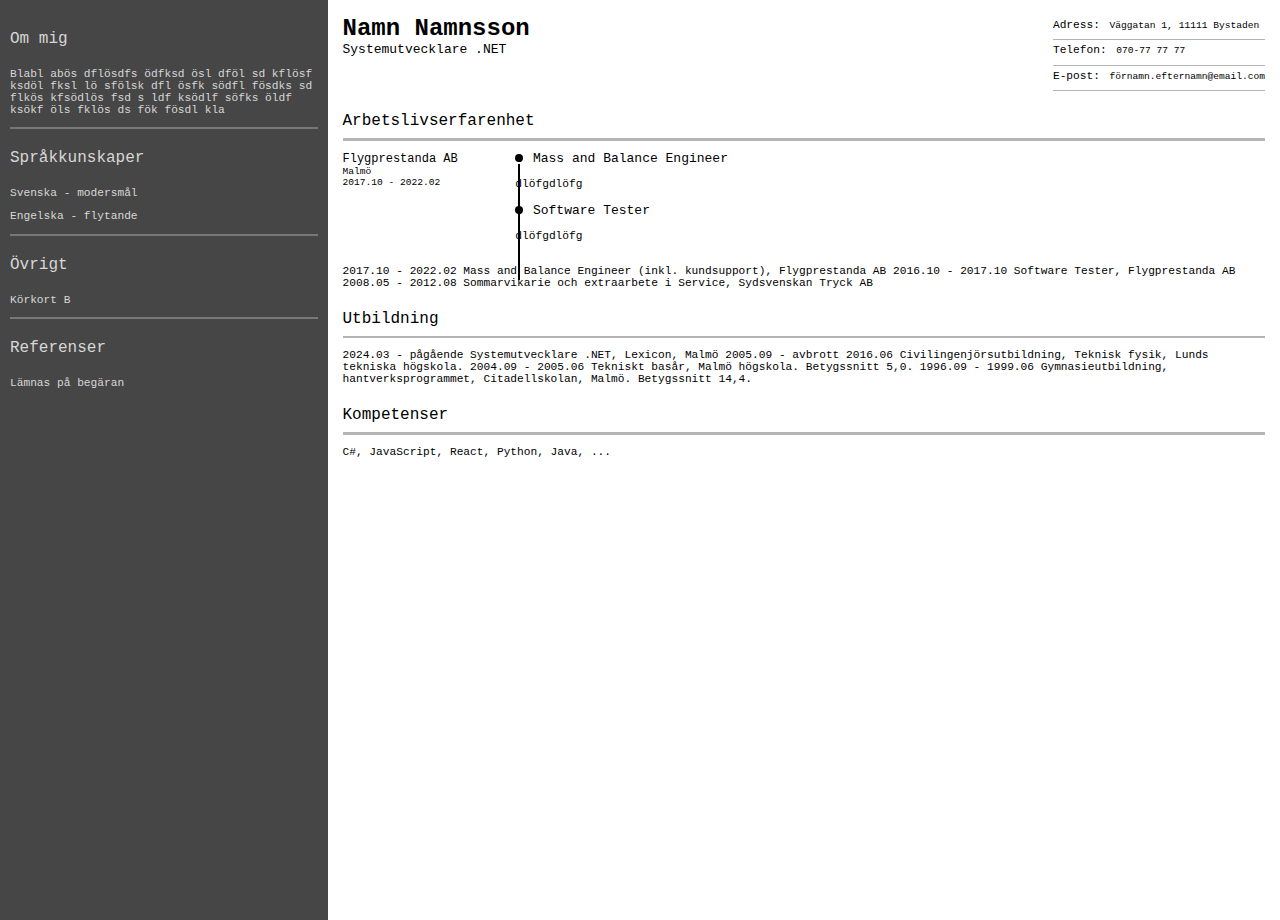
==== source/index.html @ 94caf101 "Initial commit" ====
<!DOCTYPE html>
<html lang="en">
<head>
    <meta charset="UTF-8">
    <meta name="viewport" content="width=device-width, initial-scale=1.0">
    <title>CV</title>
    <link rel="stylesheet" href="styles.css">
</head>
<body>
    <div id="container">
        <div id="container-left">
            <div class="contents-left">
                <h4>Om mig</h4>
                <p>Blabl abös dflösdfs ödfksd
                    ösl dföl sd kflösf ksdöl fksl
                    lö sfölsk dfl ösfk södfl fösdks
                    sd flkös kfsödlös fsd
                    s ldf ksödlf söfks öldf ksökf
                    öls fklös ds fök fösdl kla</p>
                <hr>
                <h4>Språkkunskaper</h4>
                <p>Svenska - modersmål</p>
                <p>Engelska - flytande</p>
                <hr>
                <h4>Övrigt</h4>
                <p>Körkort B</p>
                <hr>
                <h4>Referenser</h4>
                <p>Lämnas på begäran</p>
            </div>
        </div>
        <div id="container-right">
            <div id="name-address">
                <div id="name-container">
                    <p id="name">Namn Namnsson</p>
                    <p id="job">Systemutvecklare .NET</p>
                </div>
                <div id="address-container">
                    <span class="addresses">Adress:</span>
                    <span>Väggatan 1, 11111 Bystaden</span>
                    <hr>
                    <span class="addresses">Telefon:</span>
                    <span>070-77 77 77</span>
                    <hr>
                    <span class="addresses">E-post:</span>
                    <span>förnamn.efternamn@email.com</span>
                    <hr>
                </div>
            </div>
            <h4>Arbetslivserfarenhet</h4>
            <hr>
            <div class="contents-right">
                <div class="company-school">
                    <p id="bigger">Flygprestanda AB</p>
                    <p class="small">Malmö</p>
                    <p class="small">2017.10 - 2022.02</p>
                </div>
                <div class="position-program">
                    <ul class="list">
                        <li>
                            <span>.</span>
                            <a>Mass and Balance Engineer</a>
                            <p class="small">dlöfgdlöfg</p>
                        </li>
                        <li>
                            <span>.</span>
                            <a>Software Tester</a>
                            <p class="small">dlöfgdlöfg</p>
                        </li>
                    </ul>
                </div>
  
                <p>2017.10 - 2022.02 Mass and Balance Engineer (inkl. kundsupport), Flygprestanda AB
                    2016.10 - 2017.10 Software Tester, Flygprestanda AB
                    2008.05 - 2012.08 Sommarvikarie och extraarbete i Service, Sydsvenskan Tryck AB</p>
            </div>
            <h4>Utbildning</h4>
            <hr>
            <div class="contents-right">

                <p>2024.03 - pågående Systemutvecklare .NET, Lexicon, Malmö
                    2005.09 - avbrott 2016.06 Civilingenjörsutbildning, Teknisk fysik, Lunds tekniska högskola.
                    2004.09 - 2005.06 Tekniskt basår, Malmö högskola. Betygssnitt 5,0.
                    1996.09 - 1999.06 Gymnasieutbildning, hantverksprogrammet, Citadellskolan, Malmö.
                    Betygssnitt 14,4.</p>
                
            </div>
            <h4>Kompetenser</h4>
            <hr>
            <div class="contents-right">
                <p>C#, JavaScript, React, Python, Java, ...</p>
                
            </div>
        </div>
    </div>
</body>
</html>
---- source/styles.css ----
html, body {
    margin: 0;
    font-family: 'Barlow Condensed', Barlow, monospace;
}

#container {
    display: flex;
    width: 100%;
    height: auto;
}

#container-left {
    display: flexbox;
    background-color: rgb(70, 70, 70);
    padding: 10px;
    width: 25%;
    min-height: 100vh;
}

.contents-left {
    color: rgb(215, 215, 215);
}

.contents-left p {
    font-size: 0.7em; 
}

.contents-left hr {
    border: 1px solid rgb(120, 120, 120);
}

.contents-left h4 {
    margin: 20px 0 20px 0;
    font-weight: 500;
}

#container-right {
    display: flexbox;
    background-color:white;
    padding: 15px;
    width: 75%;
}

#container-right h4 {
    margin-bottom: 0;
    font-weight: 500;
}

#container-right hr {
    border: 1px solid rgb(180, 180, 180);
    height: 0.01em;
    background-color: rgb(180, 180, 180);
}

.contents-right p {
    font-size: 0.7em;
}

.contents-right .company-school {
    display: inline-block;
    vertical-align: top;
    margin-right: 3em;
}

.contents-right .position-program {
    display: inline-block;
    vertical-align: top;
}

.contents-right .company-school .small {
    margin: 0;
    font-size: 0.6em;
}

#bigger {
    margin-top: 0.3em;
    margin-bottom: 0;
    font-size: 0.75em;
}

#name-address {
    display: flex;
    justify-content: space-between;
}

#name {
    font-size: x-large;
    font-weight: 600;
    margin: 0;
}

#job {
    font-size: small;
    margin: 0;
}

#address-container span {
    font-size: 0.6em;
}

#address-container .addresses {
    font-size: 0.7em;
}

#address-container hr {
    margin-bottom: 0;
    margin-top: 0.4em;
    height: 1px;
    border: 0;
    background-color: rgb(180, 180, 180);
}

.list {
    padding: 0;
    margin: 0;
}

.list a {
    font-size: small;
}

.list li {
    position: relative;
    list-style-type: none;
    text-align: left;
}

.list li span {
    display: inline-block;
    width: 0.5em;
    height: 0.5em;
    margin: 0;
    text-align: center;
    line-height: 0.5em;
    border-radius: 0.5em;
    background: black;
    color: black;
    position: relative;
}

.list li::before {
    content: '';
    position: absolute;
    background: black;
    top: 15px;
    left: 3px;
    width: 0.1em;
    height: 4em;
}
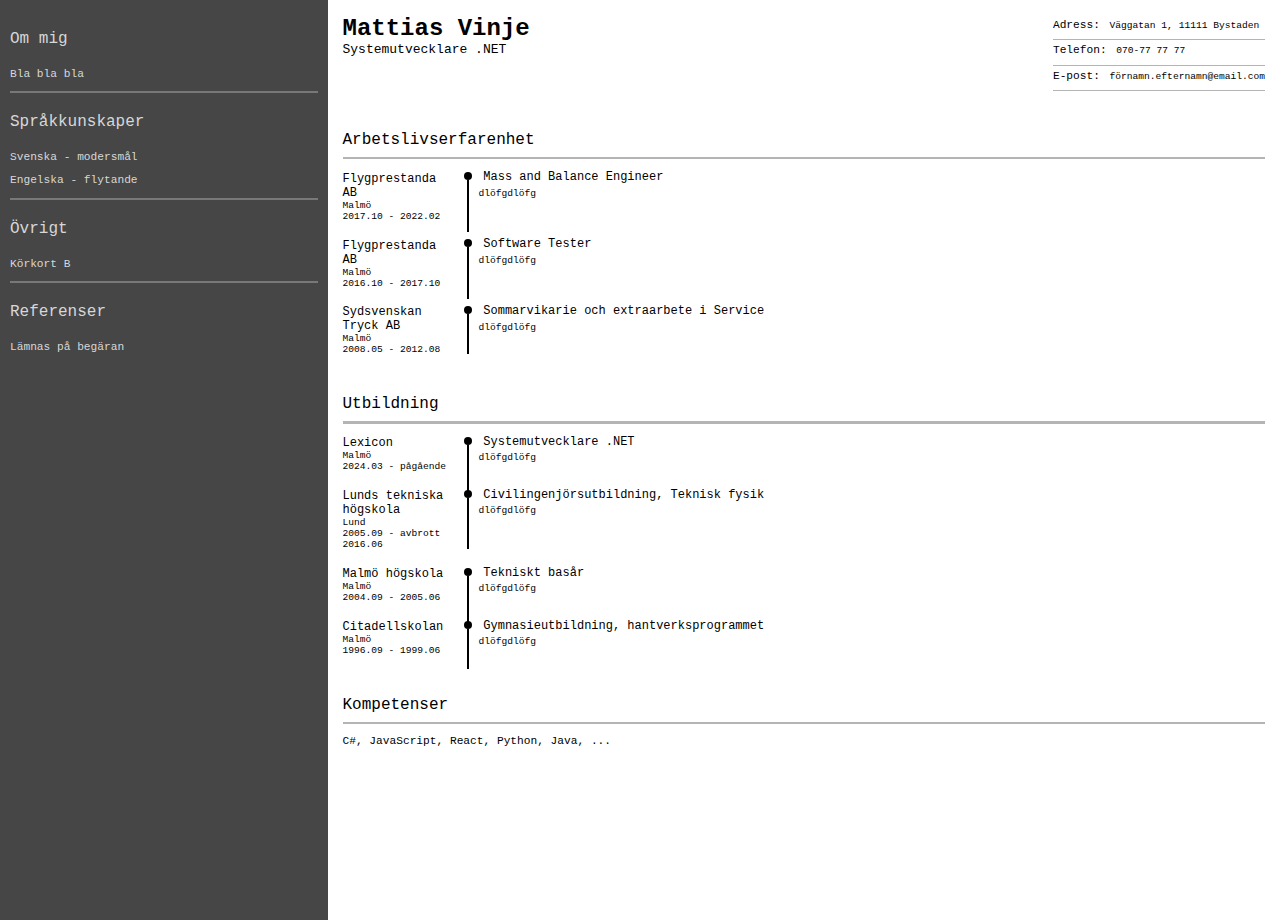
==== commit d097cdc3: "Final styling commit. More text etc to be added later." ====
--- a/source/index.html
+++ b/source/index.html
@@ -11,12 +11,7 @@
         <div id="container-left">
             <div class="contents-left">
                 <h4>Om mig</h4>
-                <p>Blabl abös dflösdfs ödfksd
-                    ösl dföl sd kflösf ksdöl fksl
-                    lö sfölsk dfl ösfk södfl fösdks
-                    sd flkös kfsödlös fsd
-                    s ldf ksödlf söfks öldf ksökf
-                    öls fklös ds fök fösdl kla</p>
+                <p>Bla bla bla</p>
                 <hr>
                 <h4>Språkkunskaper</h4>
                 <p>Svenska - modersmål</p>
@@ -32,7 +27,7 @@
         <div id="container-right">
             <div id="name-address">
                 <div id="name-container">
-                    <p id="name">Namn Namnsson</p>
+                    <p id="name">Mattias Vinje</p>
                     <p id="job">Systemutvecklare .NET</p>
                 </div>
                 <div id="address-container">
@@ -50,40 +45,122 @@
             <h4>Arbetslivserfarenhet</h4>
             <hr>
             <div class="contents-right">
-                <div class="company-school">
-                    <p id="bigger">Flygprestanda AB</p>
-                    <p class="small">Malmö</p>
-                    <p class="small">2017.10 - 2022.02</p>
+                <div class="work-school-item">
+                    <div class="company-school">
+                        <p class="bigger">Flygprestanda AB</p>
+                        <p class="small">Malmö</p>
+                        <p class="small">2017.10 - 2022.02</p>
+                    </div>
+                    <div class="position-program">
+                        <ul class="list">
+                            <li>
+                                <span></span>
+                                <p class="bigger">Mass and Balance Engineer</p>
+                                <p class="small">dlöfgdlöfg</p>
+                            </li>
+                        </ul>
+                    </div>
                 </div>
-                <div class="position-program">
-                    <ul class="list">
-                        <li>
-                            <span>.</span>
-                            <a>Mass and Balance Engineer</a>
-                            <p class="small">dlöfgdlöfg</p>
-                        </li>
-                        <li>
-                            <span>.</span>
-                            <a>Software Tester</a>
-                            <p class="small">dlöfgdlöfg</p>
-                        </li>
-                    </ul>
+                <div class="work-school-item">
+                    <div class="company-school">
+                        <p class="bigger">Flygprestanda AB</p>
+                        <p class="small">Malmö</p>
+                        <p class="small">2016.10 - 2017.10</p>
+                    </div>
+                    <div class="position-program">
+                        <ul class="list">
+                            <li>
+                                <span></span>
+                                <p class="bigger">Software Tester</p>
+                                <p class="small">dlöfgdlöfg</p>
+                            </li>
+                        </ul>
+                    </div>
                 </div>
-  
-                <p>2017.10 - 2022.02 Mass and Balance Engineer (inkl. kundsupport), Flygprestanda AB
-                    2016.10 - 2017.10 Software Tester, Flygprestanda AB
-                    2008.05 - 2012.08 Sommarvikarie och extraarbete i Service, Sydsvenskan Tryck AB</p>
+                <div class="work-school-item">
+                    <div class="company-school">
+                        <p class="bigger">Sydsvenskan Tryck AB</p>
+                        <p class="small">Malmö</p>
+                        <p class="small">2008.05 - 2012.08</p>
+                    </div>
+                    <div class="position-program">
+                        <ul class="list">
+                            <li class="last">
+                                <span></span>
+                                <p class="bigger">Sommarvikarie och extraarbete i Service</p>
+                                <p class="small">dlöfgdlöfg</p>
+                            </li>
+                        </ul>
+                    </div>
+                </div>
             </div>
             <h4>Utbildning</h4>
             <hr>
             <div class="contents-right">
-
-                <p>2024.03 - pågående Systemutvecklare .NET, Lexicon, Malmö
-                    2005.09 - avbrott 2016.06 Civilingenjörsutbildning, Teknisk fysik, Lunds tekniska högskola.
-                    2004.09 - 2005.06 Tekniskt basår, Malmö högskola. Betygssnitt 5,0.
-                    1996.09 - 1999.06 Gymnasieutbildning, hantverksprogrammet, Citadellskolan, Malmö.
-                    Betygssnitt 14,4.</p>
-                
+                <div class="work-school-item">
+                    <div class="company-school">
+                        <p class="bigger">Lexicon</p>
+                        <p class="small">Malmö</p>
+                        <p class="small">2024.03 - pågående</p>
+                    </div>
+                    <div class="position-program">
+                        <ul class="list">
+                            <li>
+                                <span></span>
+                                <p class="bigger">Systemutvecklare .NET</p>
+                                <p class="small">dlöfgdlöfg</p>
+                            </li>
+                        </ul>
+                    </div>
+                </div>
+                <div class="work-school-item">
+                    <div class="company-school">
+                        <p class="bigger">Lunds tekniska högskola</p>
+                        <p class="small">Lund</p>
+                        <p class="small">2005.09 - avbrott 2016.06</p>
+                    </div>
+                    <div class="position-program">
+                        <ul class="list">
+                            <li>
+                                <span></span>
+                                <p class="bigger">Civilingenjörsutbildning, Teknisk fysik</p>
+                                <p class="small">dlöfgdlöfg</p>
+                            </li>
+                        </ul>
+                    </div>
+                </div>
+                <div class="work-school-item">
+                    <div class="company-school">
+                        <p class="bigger">Malmö högskola</p>
+                        <p class="small">Malmö</p>
+                        <p class="small">2004.09 - 2005.06</p>
+                    </div>
+                    <div class="position-program">
+                        <ul class="list">
+                            <li>
+                                <span></span>
+                                <p class="bigger">Tekniskt basår</p>
+                                <p class="small">dlöfgdlöfg</p>
+                            </li>
+                        </ul>
+                    </div>
+                </div>
+                <div class="work-school-item">
+                    <div class="company-school">
+                        <p class="bigger">Citadellskolan</p>
+                        <p class="small">Malmö</p>
+                        <p class="small">1996.09 - 1999.06</p>
+                    </div>
+                    <div class="position-program">
+                        <ul class="list">
+                            <li class="last">
+                                <span></span>
+                                <p class="bigger">Gymnasieutbildning, hantverksprogrammet</p>
+                                <p class="small">dlöfgdlöfg</p>
+                            </li>
+                        </ul>
+                    </div>
+                </div>           
             </div>
             <h4>Kompetenser</h4>
             <hr>
--- a/source/styles.css
+++ b/source/styles.css
@@ -43,6 +43,7 @@
 
 #container-right h4 {
     margin-bottom: 0;
+    margin-top: 2.5em;
     font-weight: 500;
 }
 
@@ -59,7 +60,18 @@
 .contents-right .company-school {
     display: inline-block;
     vertical-align: top;
-    margin-right: 3em;
+    width: 7em;
+}
+
+.contents-right .company-school .small {
+    margin: 0;
+    font-size: 0.6em;
+}
+
+.contents-right .company-school .bigger {
+    margin-top: 0.35em;
+    margin-bottom: 0;
+    font-size: 0.75em;
 }
 
 .contents-right .position-program {
@@ -67,17 +79,20 @@
     vertical-align: top;
 }
 
-.contents-right .company-school .small {
-    margin: 0;
+.contents-right .position-program .list .small {
+    margin: 0 0 0 1.5em;
     font-size: 0.6em;
 }
 
-#bigger {
-    margin-top: 0.3em;
-    margin-bottom: 0;
+.contents-right .position-program .list .bigger {
+    display: inline-block;
+    margin: 0 0 0.3em 0;
     font-size: 0.75em;
 }
 
+.contents-right .work-school-item {
+    margin-bottom: 0.8em;
+}
 #name-address {
     display: flex;
     justify-content: space-between;
@@ -123,6 +138,7 @@
     position: relative;
     list-style-type: none;
     text-align: left;
+    
 }
 
 .list li span {
@@ -136,14 +152,25 @@
     background: black;
     color: black;
     position: relative;
+    margin-right: 0.1em;
 }
 
-.list li::before {
+.list li::after {
     content: '';
     position: absolute;
     background: black;
-    top: 15px;
+    top: 13px;
     left: 3px;
     width: 0.1em;
-    height: 4em;
+    height: 3.2em;
 }
+
+.list .last::after {
+    content: '';
+    position: absolute;
+    background: black;
+    top: 13px;
+    left: 3px;
+    width: 0.1em;
+    height: 2.5em;
+}
